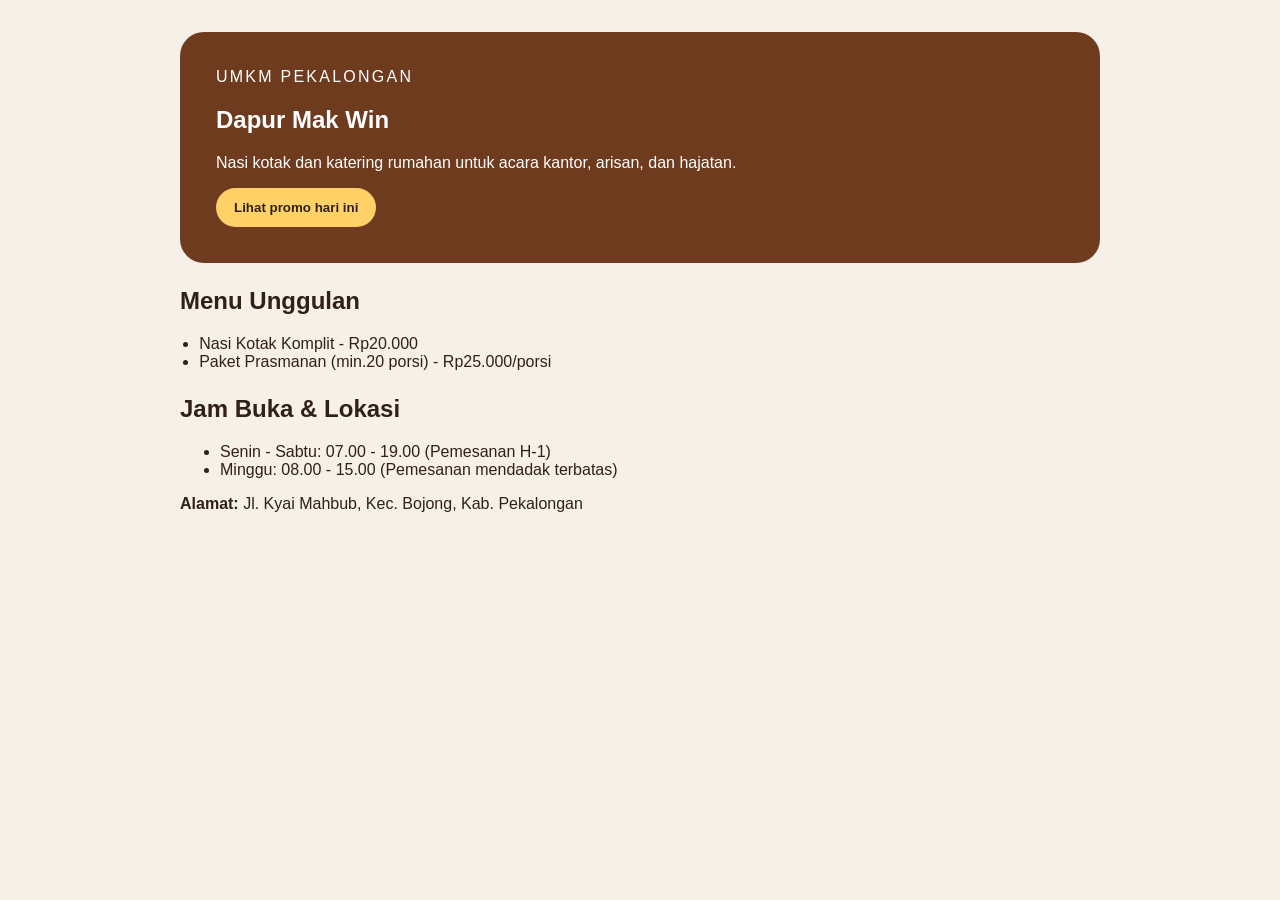
==== index.html @ 3db12737 "feat: tambah section jam buka dan lokasi UMKM" ====
<!doctype html>
<html lang="id">
    <head>
        <meta charset="utf-8" />
        <meta name="viewport" content="width=device-width, initial-scale=1" />
        <title>Dapur Mak Win - Website UMKM</title>
        <link rel="stylesheet" href="css/style.css" />
    </head>
    <body>
        <main class="page">
            <section class="hero">
                <p class="eyebrow">UMKM Pekalongan</p>
                <h1>Dapur Mak Win</h1>
                <p>Nasi kotak dan katering rumahan untuk acara kantor, arisan, dan hajatan.</p>
                <button id="promoButton" type="button">Lihat promo hari ini</button>
            </section>

            <section aria-labelleby="produk-title">
                <h2 id="produk-title">Menu Unggulan</h2>
                <ul class="products">
                    <li>Nasi Kotak Komplit - Rp20.000</li>
                    <li>Paket Prasmanan (min.20 porsi) - Rp25.000/porsi</li>
                </ul>
            </section>
            <section>
                <h2>Jam Buka & Lokasi</h2>
                <ul>
                    <li>Senin - Sabtu: 07.00 - 19.00 (Pemesanan H-1)</li>
                    <li>Minggu: 08.00 - 15.00 (Pemesanan mendadak terbatas)</li>
                </ul>
                <p><strong>Alamat:</strong>  Jl. Kyai Mahbub, Kec. Bojong, Kab. Pekalongan</p>
            </section>
        </main>
        <script src="js/script.js"></script>
    </body>
</html>
---- css/style.css ----
body {
  margin: 0;
  color: #2f2118;
  background: #f6f0e8;
  font-family: Arial, sans-serif;
}

.page {
  max-width: 920px;
  margin: 0 auto;
  padding: 32px 20px;
}

.hero {
  padding: 36px;
  color: white;
  background: #6f3b1f;
  border-radius: 24px;
}

.eyebrow {
  margin: 0 0 8px;
  letter-spacing: 0.14em;
  text-transform: uppercase;
}

.products {
  padding-left: 1.2rem;
}

button {
  padding: 12px 18px;
  color: #2f2118;
  font-weight: 700;
  cursor: pointer;
  background: #ffd166;
  border: 0;
  border-radius: 999px;
}

section:has(h2) {
  margin-top: 24px;
}
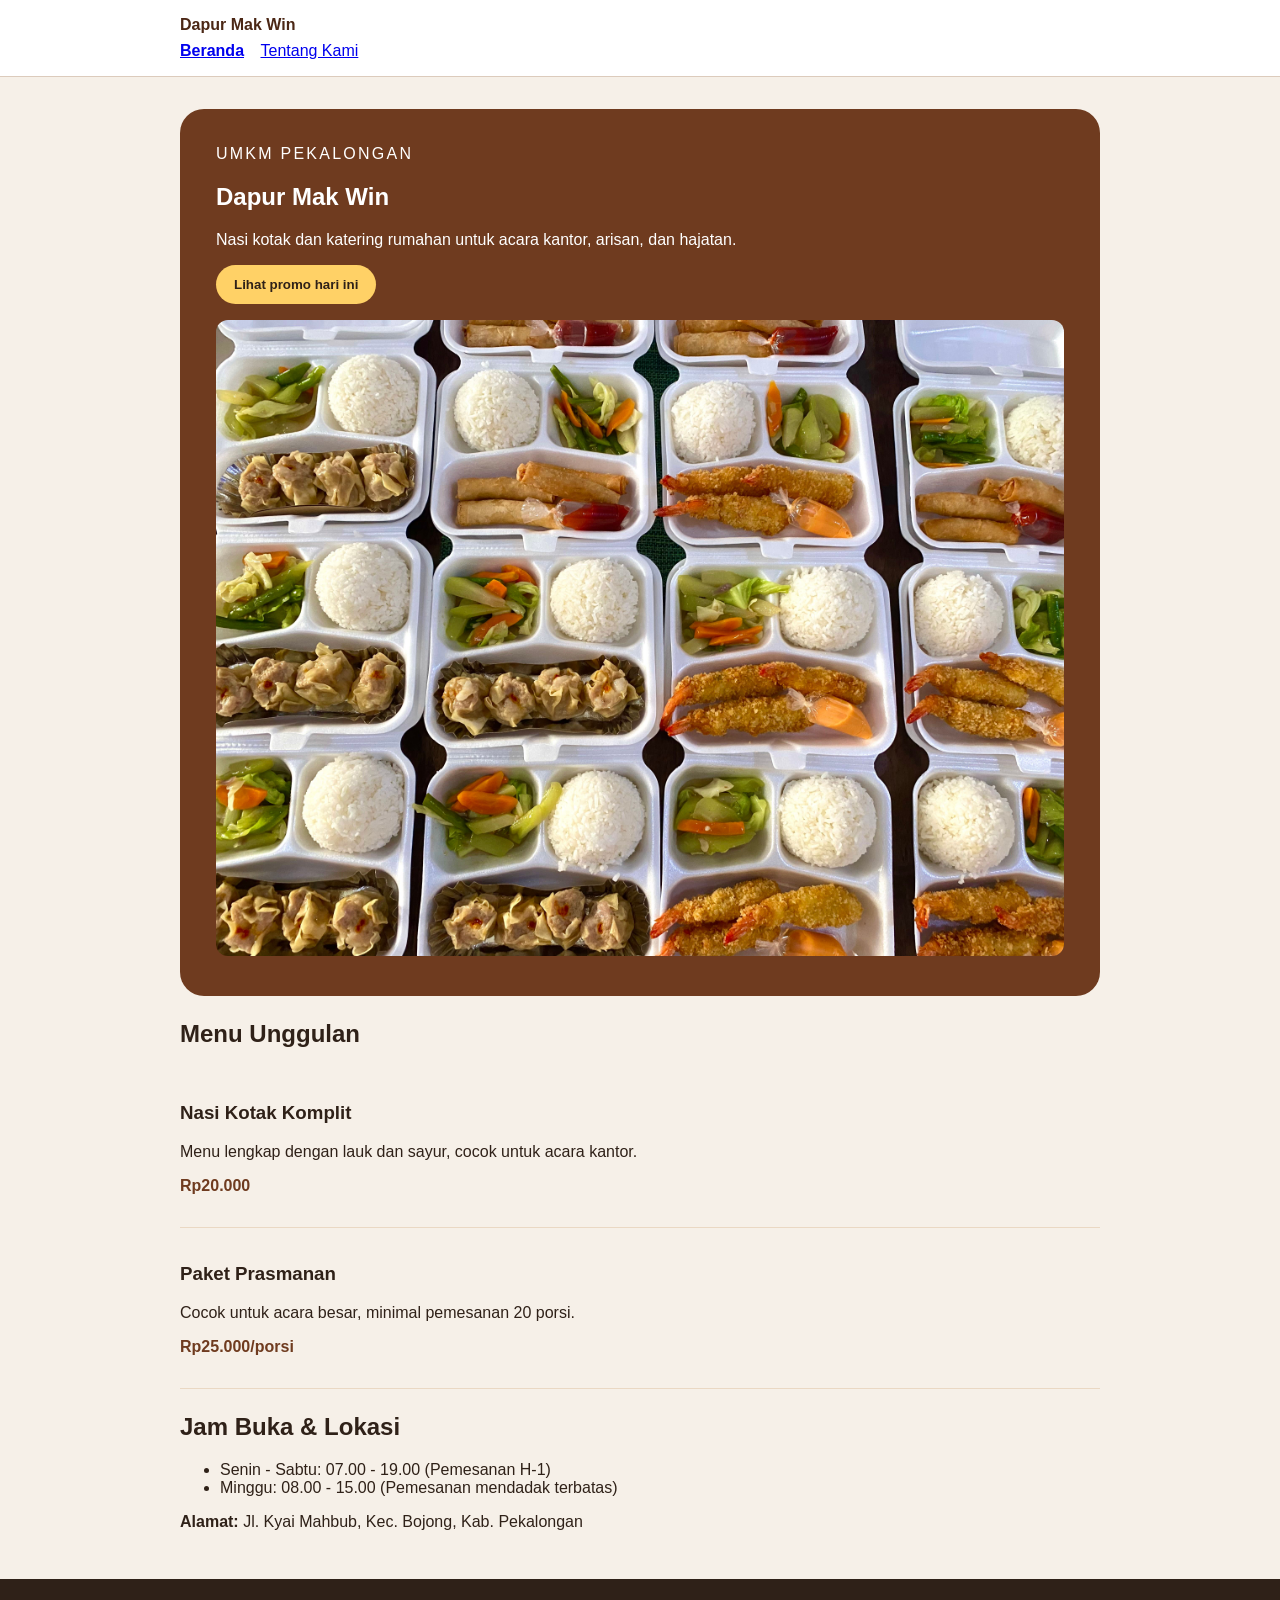
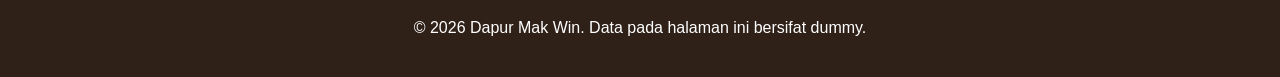
==== commit 7e98fc30: "feat: tambah semantic html dan navigasi dua halaman" ====
--- a/index.html
+++ b/index.html
@@ -7,20 +7,40 @@
         <link rel="stylesheet" href="css/style.css" />
     </head>
     <body>
-        <main class="page">
+    <a class="skip-link" href="#konten">Lewati ke konten utama</a>
+    <header class="site-header">
+        <nav class="nav" aria-label="Navigasi utama">
+            <a class="brand" href="index.html">Dapur Mak Win</a>
+            <ul>
+                <li><a aria-current="page" href="index.html">Beranda</a></li>
+                <li><a href="tentang.html">Tentang Kami</a></li>
+            </ul>
+       </nav>
+    </header>
+
+    <main id="konten" class="page">
             <section class="hero">
                 <p class="eyebrow">UMKM Pekalongan</p>
                 <h1>Dapur Mak Win</h1>
                 <p>Nasi kotak dan katering rumahan untuk acara kantor, arisan, dan hajatan.</p>
                 <button id="promoButton" type="button">Lihat promo hari ini</button>
+                <img src="assets/images/nasi-kotak.jpg" alt="Nasi kotak katering dengan nasi, sayur, dan lauk siap disajikan" />
             </section>
 
             <section aria-labelleby="produk-title">
                 <h2 id="produk-title">Menu Unggulan</h2>
-                <ul class="products">
-                    <li>Nasi Kotak Komplit - Rp20.000</li>
-                    <li>Paket Prasmanan (min.20 porsi) - Rp25.000/porsi</li>
-                </ul>
+                <div class="product-list">
+                    <article class="product-card">
+                        <h3>Nasi Kotak Komplit</h3>
+                        <p>Menu lengkap dengan lauk dan sayur, cocok untuk acara kantor.</p>
+                        <p class="price">Rp20.000</p>
+                    </article>
+                    <article class="product-card">
+                        <h3>Paket Prasmanan</h3>
+                        <p>Cocok untuk acara besar, minimal pemesanan 20 porsi.</p>
+                        <p class="price">Rp25.000/porsi</p>
+                    </article>
+                </div>
             </section>
             <section>
                 <h2>Jam Buka & Lokasi</h2>
@@ -31,6 +51,9 @@
                 <p><strong>Alamat:</strong>  Jl. Kyai Mahbub, Kec. Bojong, Kab. Pekalongan</p>
             </section>
         </main>
+        <footer class="site-footer">
+            <p>&copy; 2026 Dapur Mak Win. Data pada halaman ini bersifat dummy.</p>
+        </footer>
         <script src="js/script.js"></script>
     </body>
 </html>
--- a/css/style.css
+++ b/css/style.css
@@ -40,4 +40,72 @@
 
 section:has(h2) {
   margin-top: 24px;
+}
+
+.skip-link {
+  position: absolute;
+  left: -9999px;
+  padding: 8px 12px;
+  color: white;
+  background: #2f2118;
+}
+.skip-link:focus {
+  top: 8px;
+  left: 8px;
+}
+.site-header {
+  padding: 16px 20px;
+  background: white;
+  border-bottom: 1px solid #dccbbc;
+}
+.nav {
+  max-width: 920px;
+  margin: 0 auto;
+}
+.brand {
+  display: inline-block;
+  margin-bottom: 8px;
+  color: #4b2715;
+  font-weight: 800;
+  text-decoration: none;
+}
+.nav ul {
+  padding: 0;
+  margin: 0;
+  list-style: none;
+}
+.nav li {
+  display: inline-block;
+  margin-right: 12px;
+}
+.nav a[aria-current="page"] {
+  font-weight: 800;
+}
+a:focus-visible,
+button:focus-visible {
+  outline: 3px solid #2563eb;
+  outline-offset: 3px;
+}
+.site-footer {
+  padding: 24px 20px;
+  color: white;
+  text-align: center;
+  background: #2f2118;
+}
+img {
+  max-width: 100%;
+  height: auto;
+  margin-top: 16px;
+  border-radius: 12px;
+}
+.product-list {
+  display: block;
+}
+.product-card {
+  padding: 16px 0;
+  border-bottom: 1px solid #ead8c3;
+}
+.product-card .price {
+  font-weight: 700;
+  color: #6f3b1f;
 }
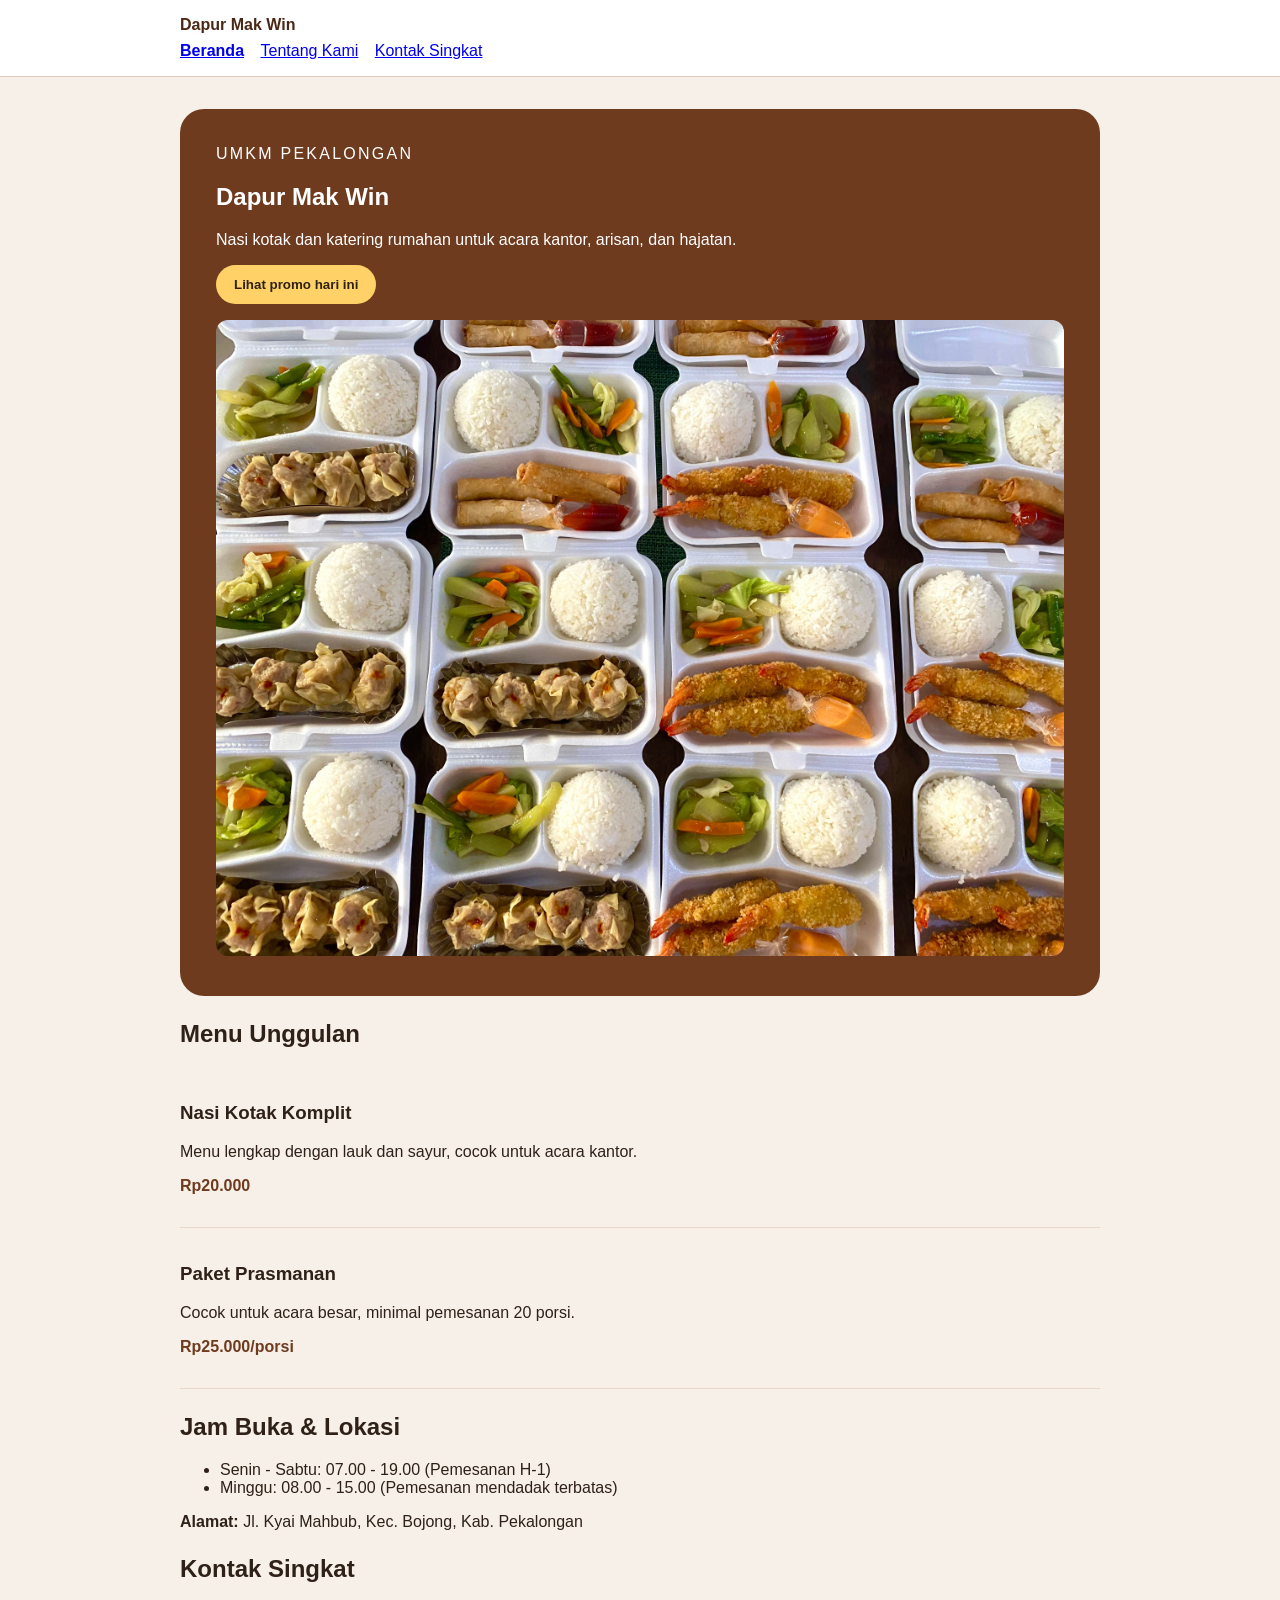
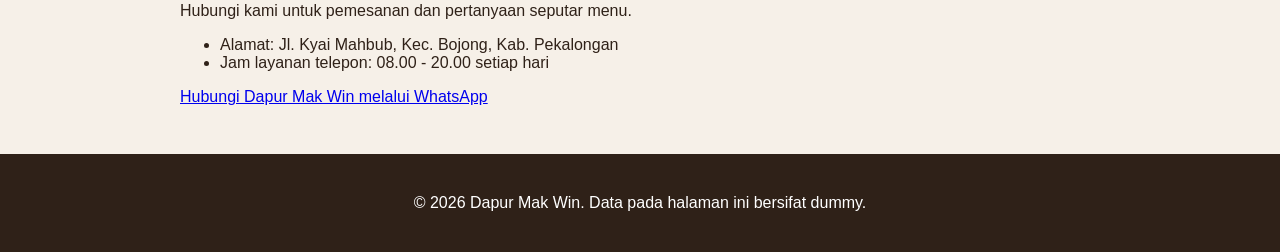
==== commit 68ce76b0: "feat: tambah section kontak singkat" ====
--- a/index.html
+++ b/index.html
@@ -14,6 +14,7 @@
             <ul>
                 <li><a aria-current="page" href="index.html">Beranda</a></li>
                 <li><a href="tentang.html">Tentang Kami</a></li>
+                <li><a href="#kontak">Kontak Singkat</a></li>
             </ul>
        </nav>
     </header>
@@ -50,6 +51,15 @@
                 </ul>
                 <p><strong>Alamat:</strong>  Jl. Kyai Mahbub, Kec. Bojong, Kab. Pekalongan</p>
             </section>
+                        <section id="kontak" aria-labelledby="kontak-title">
+                <h2 id="kontak-title">Kontak Singkat</h2>
+                <p>Hubungi kami untuk pemesanan dan pertanyaan seputar menu.</p>
+                <ul>
+                    <li>Alamat: Jl. Kyai Mahbub, Kec. Bojong, Kab. Pekalongan</li>
+                    <li>Jam layanan telepon: 08.00 - 20.00 setiap hari</li>
+                </ul>
+                <p><a href="https://wa.me/6281234567890">Hubungi Dapur Mak Win melalui WhatsApp</a></p>
+            </section>
         </main>
         <footer class="site-footer">
             <p>&copy; 2026 Dapur Mak Win. Data pada halaman ini bersifat dummy.</p>
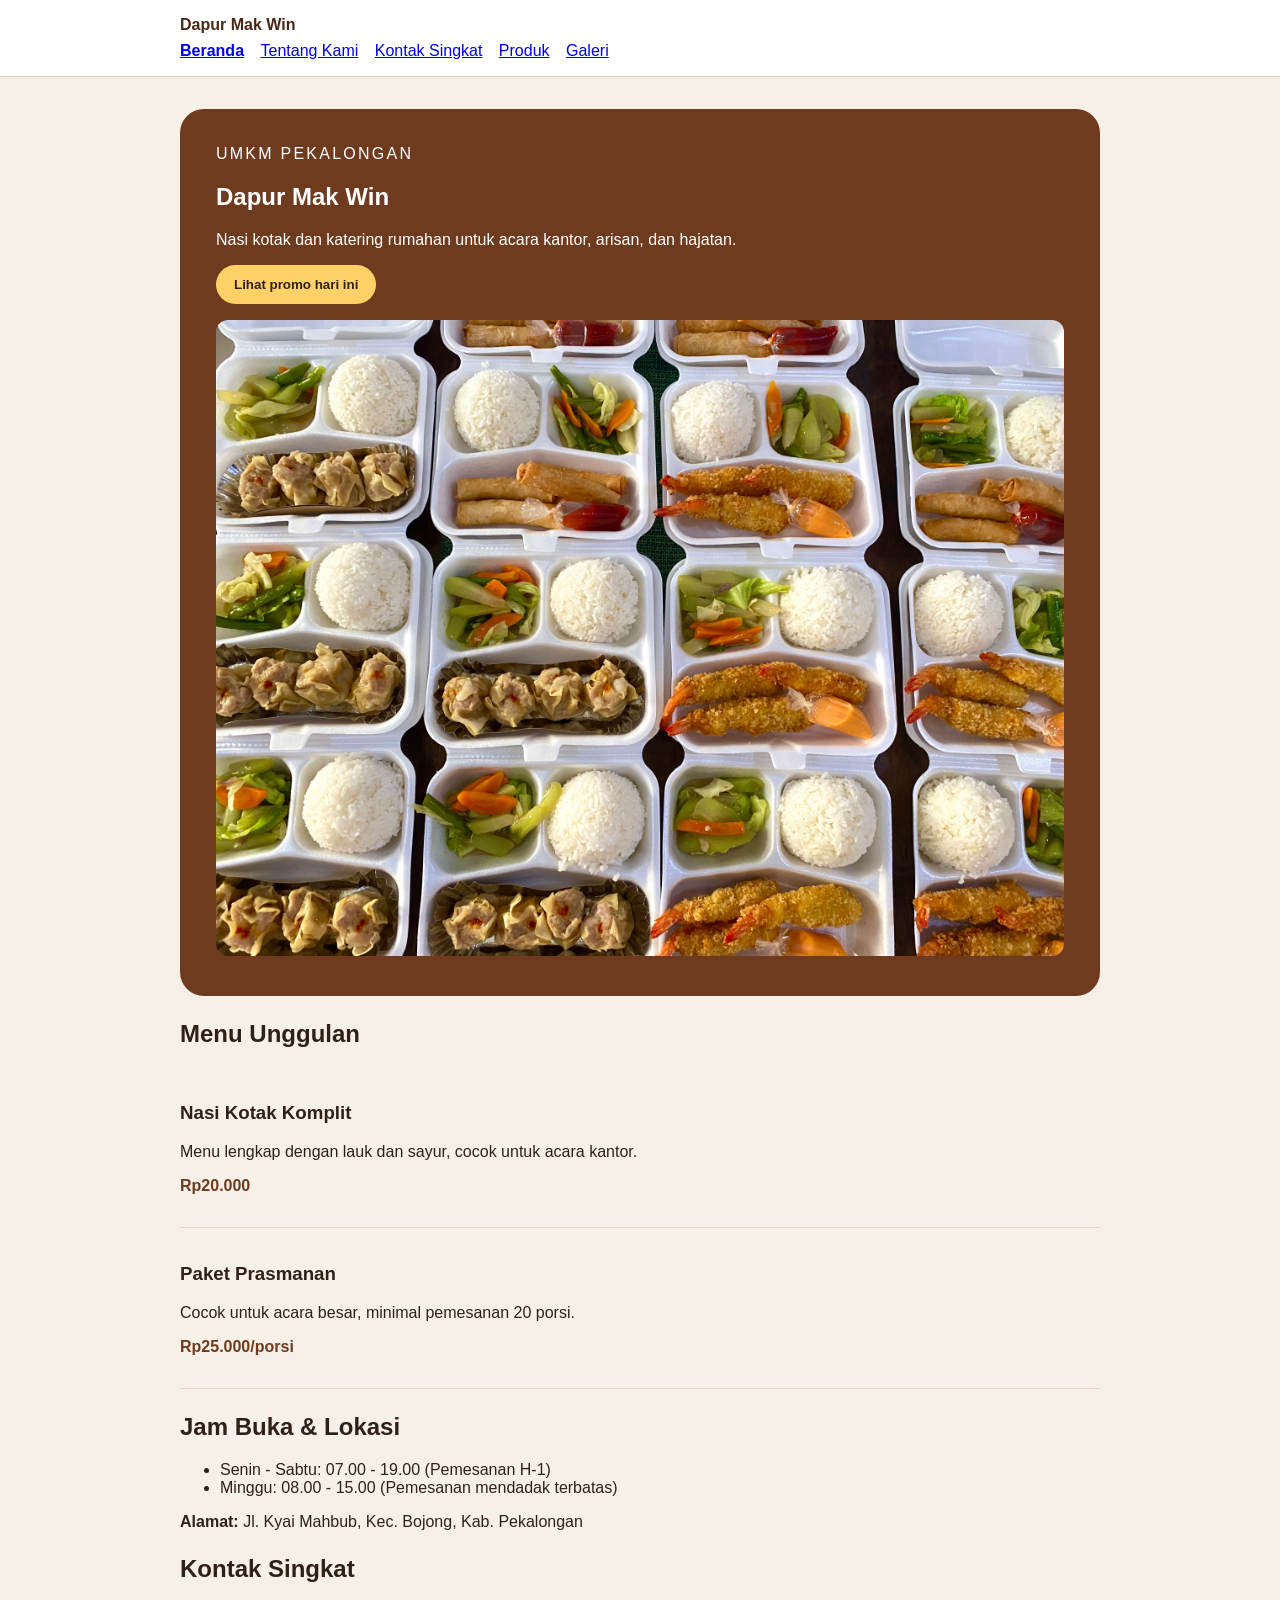
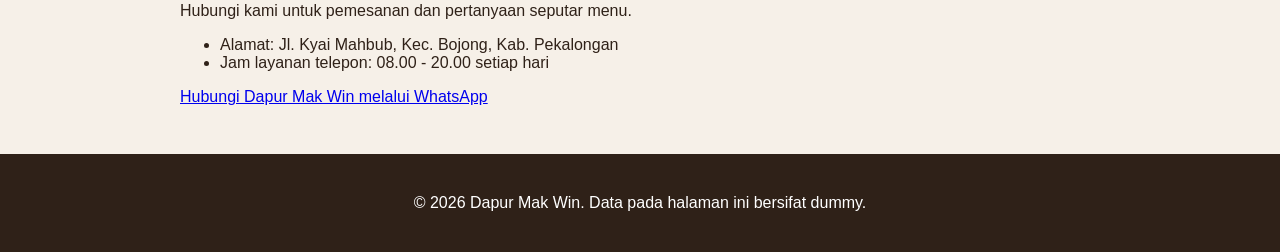
==== commit ed1da43d: "feat: tambah media dan tabel katalog" ====
--- a/index.html
+++ b/index.html
@@ -15,6 +15,8 @@
                 <li><a aria-current="page" href="index.html">Beranda</a></li>
                 <li><a href="tentang.html">Tentang Kami</a></li>
                 <li><a href="#kontak">Kontak Singkat</a></li>
+                <li><a href="produk.html">Produk</a></li>
+                <li><a href="galeri.html">Galeri</a></li>
             </ul>
        </nav>
     </header>
--- a/css/style.css
+++ b/css/style.css
@@ -108,4 +108,27 @@
 .product-card .price {
   font-weight: 700;
   color: #6f3b1f;
+}
+
+figure {
+  margin: 0 0 24px;
+}
+figcaption {
+  margin-top: 8px;
+  color: #6b5b52;
+}
+table {
+  width: 100%;
+  border-collapse: collapse;
+}
+caption {
+  margin-bottom: 8px;
+  font-weight: 700;
+  text-align: left;
+}
+th,
+td {
+  padding: 10px;
+  text-align: left;
+  border: 1px solid #dccbbc;
 }
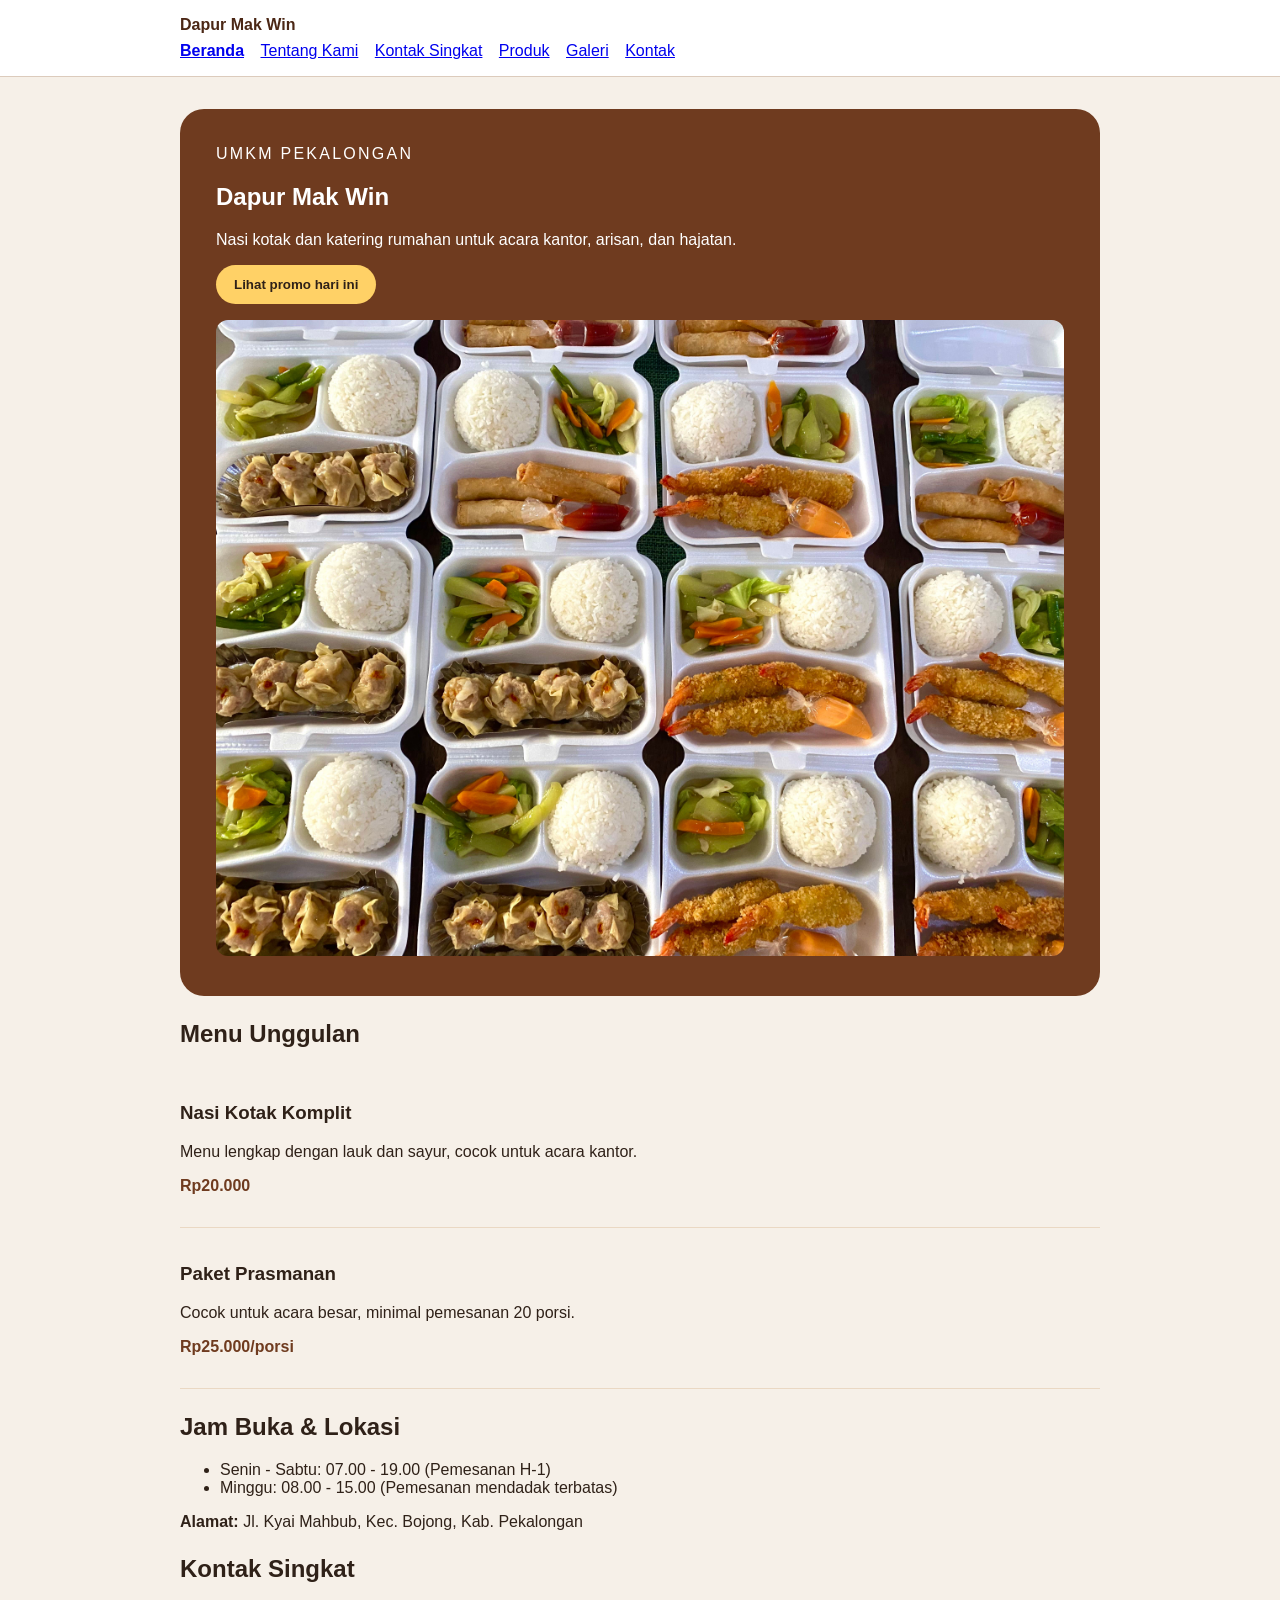
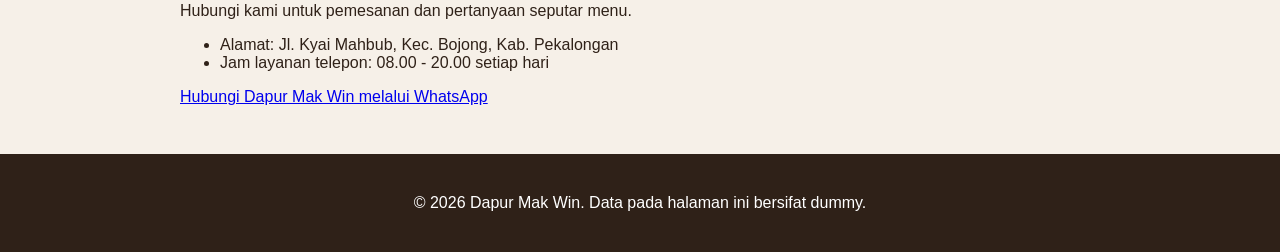
==== commit 95e446c1: "feat: tambah form kontak aksesibel dan preview" ====
--- a/index.html
+++ b/index.html
@@ -17,6 +17,7 @@
                 <li><a href="#kontak">Kontak Singkat</a></li>
                 <li><a href="produk.html">Produk</a></li>
                 <li><a href="galeri.html">Galeri</a></li>
+                <li><a href="kontak.html">Kontak</a></li>
             </ul>
        </nav>
     </header>
--- a/css/style.css
+++ b/css/style.css
@@ -131,4 +131,21 @@
   padding: 10px;
   text-align: left;
   border: 1px solid #dccbbc;
+}
+
+.field {
+  margin-bottom: 16px;
+}
+.field label {
+  display: block;
+  margin-bottom: 6px;
+}
+fieldset {
+  margin: 0 0 16px;
+}
+#preview-form {
+  padding: 16px;
+  white-space: pre-wrap;
+  background: white;
+  border: 1px solid #dccbbc;
 }
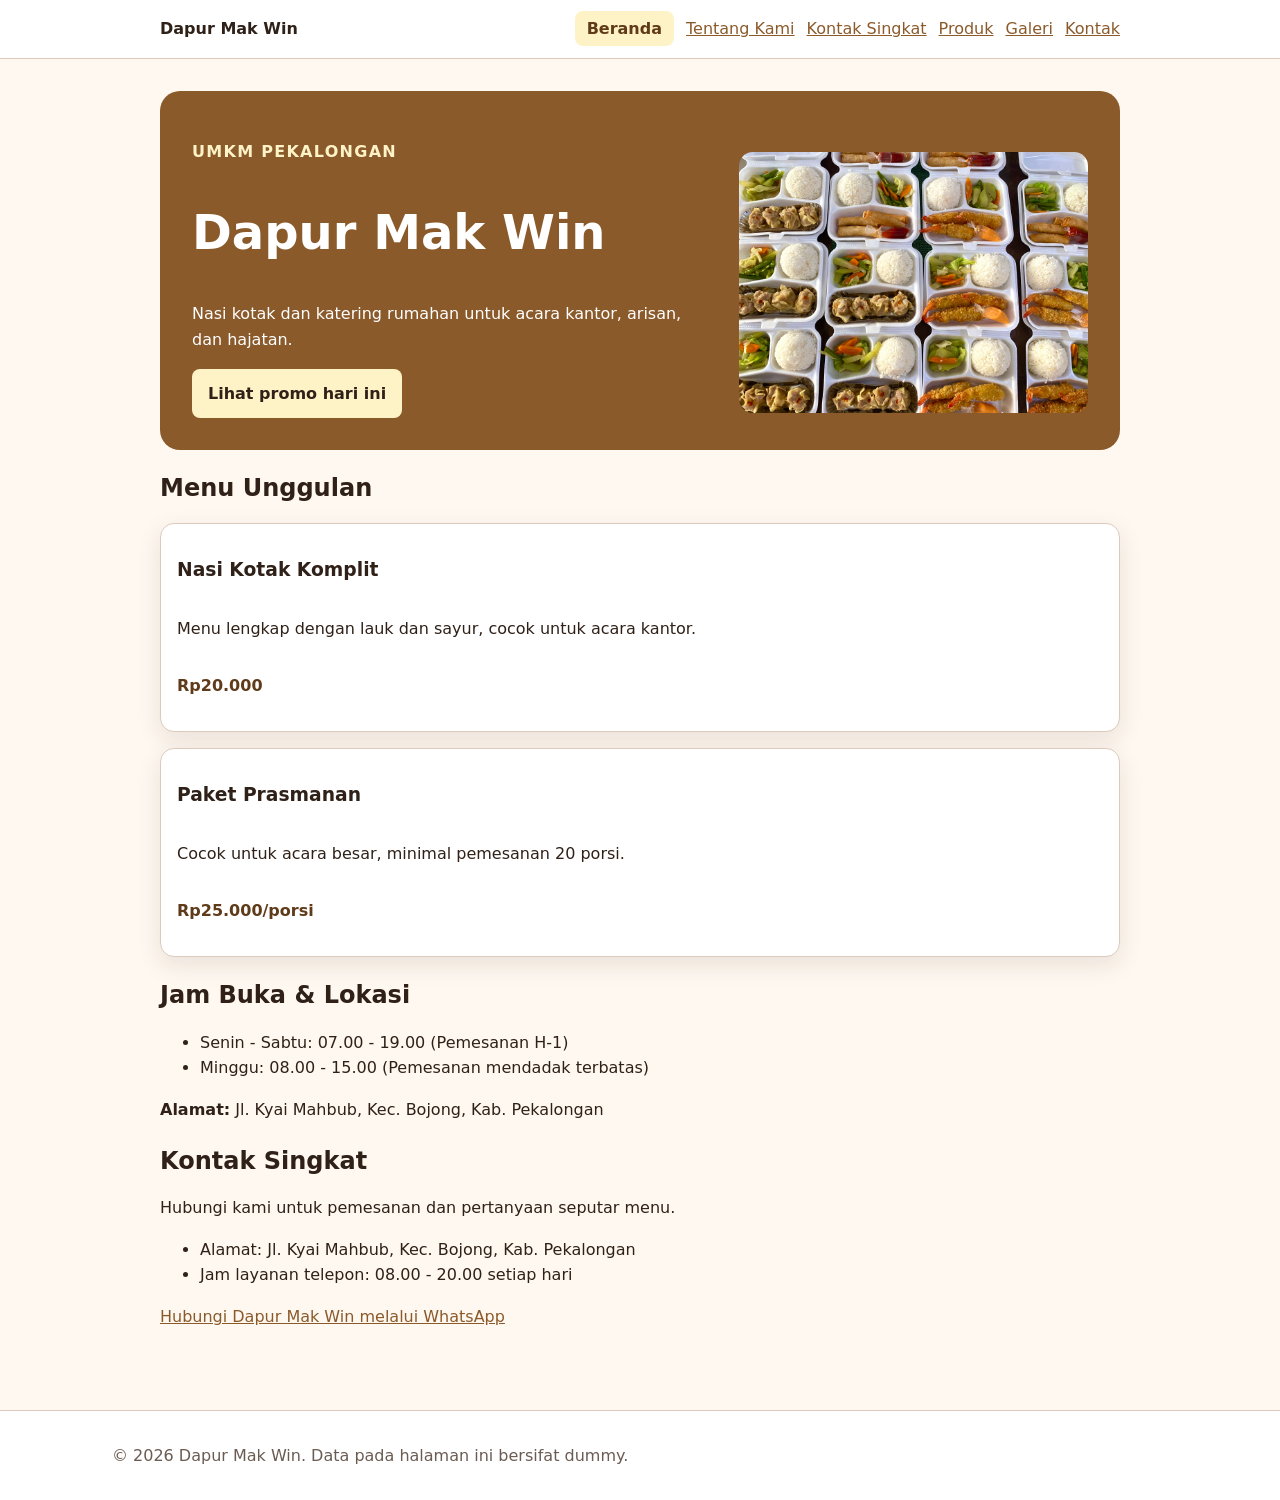
==== commit 0b0528fb: "feat: bangun layout flexbox dan grid" ====
--- a/index.html
+++ b/index.html
@@ -24,14 +24,16 @@
 
     <main id="konten" class="page">
             <section class="hero">
-                <p class="eyebrow">UMKM Pekalongan</p>
-                <h1>Dapur Mak Win</h1>
-                <p>Nasi kotak dan katering rumahan untuk acara kantor, arisan, dan hajatan.</p>
-                <button id="promoButton" type="button">Lihat promo hari ini</button>
-                <img src="assets/images/nasi-kotak.jpg" alt="Nasi kotak katering dengan nasi, sayur, dan lauk siap disajikan" />
+                <div class="hero-content">
+                    <p class="eyebrow">UMKM Pekalongan</p>
+                    <h1>Dapur Mak Win</h1>
+                    <p>Nasi kotak dan katering rumahan untuk acara kantor, arisan, dan hajatan.</p>
+                    <button id="promoButton" type="button">Lihat promo hari ini</button>
+                </div>
+                <img class="hero-image" src="assets/images/nasi-kotak.jpg" alt="Nasi kotak katering dengan nasi, sayur, dan lauk siap disajikan" />
             </section>
 
-            <section aria-labelleby="produk-title">
+            <section aria-labelledby="produk-title">
                 <h2 id="produk-title">Menu Unggulan</h2>
                 <div class="product-list">
                     <article class="product-card">
@@ -54,7 +56,7 @@
                 </ul>
                 <p><strong>Alamat:</strong>  Jl. Kyai Mahbub, Kec. Bojong, Kab. Pekalongan</p>
             </section>
-                        <section id="kontak" aria-labelledby="kontak-title">
+            <section id="kontak" aria-labelledby="kontak-title">
                 <h2 id="kontak-title">Kontak Singkat</h2>
                 <p>Hubungi kami untuk pemesanan dan pertanyaan seputar menu.</p>
                 <ul>
--- a/css/style.css
+++ b/css/style.css
@@ -1,151 +1,414 @@
+:root {
+  /* Warna berbasis fungsi (variasi tema) */
+  --color-primary: #8b5a2b;
+  --color-primary-strong: #5f3b1a;
+  --color-accent: #d97706;
+  --color-success: #16a34a;
+  --color-danger: #dc2626;
+
+  --color-text: #2f2118;
+  --color-muted: #6b5b52;
+  --color-surface: #ffffff;
+  --color-surface-soft: #fff8f0;
+  --color-border: #dccbbc;
+  --color-focus: #1d4ed8;
+
+  /* Spacing */
+  --space-1: 0.5rem;
+  --space-2: 0.75rem;
+  --space-3: 1rem;
+  --space-4: 1.5rem;
+  --space-5: 2rem;
+  --space-6: 2.5rem;
+
+  /* Radius & shadow */
+  --radius-sm: 0.5rem;
+  --radius-md: 0.875rem;
+  --radius-lg: 1.25rem;
+  --shadow-card: 0 0.5rem 1.5rem rgb(47 33 24 / 0.1);
+}
+
+*,
+*::before,
+*::after {
+  box-sizing: border-box;
+}
+
+html {
+  color-scheme: light;
+}
+
 body {
   margin: 0;
-  color: #2f2118;
-  background: #f6f0e8;
-  font-family: Arial, sans-serif;
-}
-
-.page {
-  max-width: 920px;
-  margin: 0 auto;
-  padding: 32px 20px;
-}
-
-.hero {
-  padding: 36px;
-  color: white;
-  background: #6f3b1f;
-  border-radius: 24px;
-}
-
-.eyebrow {
-  margin: 0 0 8px;
-  letter-spacing: 0.14em;
-  text-transform: uppercase;
-}
-
-.products {
-  padding-left: 1.2rem;
-}
-
-button {
-  padding: 12px 18px;
-  color: #2f2118;
-  font-weight: 700;
-  cursor: pointer;
-  background: #ffd166;
-  border: 0;
-  border-radius: 999px;
-}
-
-section:has(h2) {
-  margin-top: 24px;
+  color: var(--color-text);
+  background: var(--color-surface-soft);
+  font-family: system-ui, -apple-system, BlinkMacSystemFont, "Segoe UI", sans-serif;
+  font-size: 1rem;
+  line-height: 1.6;
+}
+
+/* Media, link, focus, skip-link */
+img {
+  max-width: 100%;
+  height: auto;
+  margin-top: var(--space-4);
+  border-radius: var(--radius-md);
+}
+
+a {
+  color: var(--color-primary);
+}
+
+a:hover {
+  color: var(--color-primary-strong);
+}
+
+:focus-visible {
+  outline: 3px solid var(--color-focus);
+  outline-offset: 3px;
 }
 
 .skip-link {
   position: absolute;
-  left: -9999px;
-  padding: 8px 12px;
-  color: white;
-  background: #2f2118;
-}
+  top: -5rem;
+  left: var(--space-3);
+  padding: var(--space-2) var(--space-3);
+  color: var(--color-surface);
+  background: var(--color-text);
+  text-decoration: none;
+}
+
 .skip-link:focus {
-  top: 8px;
-  left: 8px;
-}
-.site-header {
-  padding: 16px 20px;
-  background: white;
-  border-bottom: 1px solid #dccbbc;
-}
-.nav {
-  max-width: 920px;
-  margin: 0 auto;
-}
+  top: var(--space-3);
+}
+
+/* Shell halaman dan navigasi */
+.site-header,
+.site-footer {
+  padding: var(--space-3) var(--space-4);
+  background: var(--color-surface);
+  border-bottom: 1px solid var(--color-border);
+}
+
+.site-footer {
+  margin-top: var(--space-5);
+  color: var(--color-muted);
+  text-align: center;
+  border-top: 1px solid var(--color-border);
+  border-bottom: 0;
+}
+
+.nav,
+.page {
+  width: min(100% - 2rem, 60rem);
+  margin-inline: auto;
+}
+
 .brand {
   display: inline-block;
-  margin-bottom: 8px;
-  color: #4b2715;
+  margin-bottom: var(--space-2);
+  color: var(--color-text);
   font-weight: 800;
   text-decoration: none;
 }
+
 .nav ul {
   padding: 0;
   margin: 0;
   list-style: none;
 }
+
 .nav li {
   display: inline-block;
-  margin-right: 12px;
-}
+  margin: 0 var(--space-2) var(--space-1) 0;
+}
+
 .nav a[aria-current="page"] {
+  padding: var(--space-1) var(--space-2);
+  color: var(--color-primary-strong);
+  font-weight: 700;
+  text-decoration: none;
+  background: #fef3c7;
+  border-radius: var(--radius-sm);
+}
+
+.page {
+  padding-block: var(--space-5);
+}
+
+/* Hero, tipografi, dan tombol */
+.hero {
+  padding: var(--space-5);
+  color: var(--color-surface);
+  background: var(--color-primary);
+  border-radius: var(--radius-md);
+}
+
+h1,
+h2,
+h3 {
+  line-height: 1.2;
+  text-wrap: balance;
+}
+
+h1 {
+  font-size: clamp(2rem, 6vw, 3rem);
+}
+
+p,
+li {
+  max-width: 68ch;
+}
+
+.eyebrow {
+  color: var(--color-primary);
   font-weight: 800;
-}
-a:focus-visible,
-button:focus-visible {
-  outline: 3px solid #2563eb;
-  outline-offset: 3px;
-}
-.site-footer {
-  padding: 24px 20px;
-  color: white;
-  text-align: center;
-  background: #2f2118;
-}
-img {
-  max-width: 100%;
-  height: auto;
-  margin-top: 16px;
-  border-radius: 12px;
-}
-.product-list {
-  display: block;
-}
-.product-card {
-  padding: 16px 0;
-  border-bottom: 1px solid #ead8c3;
-}
-.product-card .price {
+  letter-spacing: 0.08em;
+  text-transform: uppercase;
+}
+
+.hero .eyebrow {
+  color: #fef3c7;
+}
+
+.price {
+  color: var(--color-primary-strong);
+  font-weight: 800;
+}
+
+.button,
+button {
+  display: inline-block;
+  padding: var(--space-2) var(--space-3);
+  color: var(--color-surface);
+  font: inherit;
   font-weight: 700;
-  color: #6f3b1f;
+  text-decoration: none;
+  cursor: pointer;
+  background: var(--color-primary);
+  border: 0;
+  border-radius: var(--radius-sm);
+}
+
+.button:hover,
+button:hover {
+  color: var(--color-surface);
+  background: var(--color-primary-strong);
+}
+
+.hero button {
+  color: var(--color-text);
+  background: #fef3c7;
+}
+
+.hero button:hover {
+  color: var(--color-text);
+  background: #fde68a;
+}
+
+/* Card, media, dan tabel */
+.product-card,
+.media-card,
+table,
+form {
+  margin-block: var(--space-3);
+  padding: var(--space-3);
+  background: var(--color-surface);
+  border: 1px solid var(--color-border);
+  border-radius: var(--radius-md);
+  box-shadow: var(--shadow-card);
 }
 
 figure {
-  margin: 0 0 24px;
-}
-figcaption {
-  margin-top: 8px;
-  color: #6b5b52;
-}
+  margin-inline: 0;
+}
+
+figcaption,
+caption {
+  color: var(--color-muted);
+}
+
 table {
   width: 100%;
   border-collapse: collapse;
-}
+  border-radius: 0;
+}
+
 caption {
-  margin-bottom: 8px;
+  margin-bottom: var(--space-2);
   font-weight: 700;
   text-align: left;
 }
+
 th,
 td {
-  padding: 10px;
+  padding: var(--space-2);
   text-align: left;
-  border: 1px solid #dccbbc;
-}
-
+  border: 1px solid var(--color-border);
+}
+
+th {
+  background: var(--color-surface-soft);
+}
+
+/* Form dan preview */
 .field {
-  margin-bottom: 16px;
-}
-.field label {
+  margin-bottom: var(--space-3);
+}
+
+.field label,
+legend {
   display: block;
-  margin-bottom: 6px;
-}
+  margin-bottom: var(--space-1);
+  font-weight: 700;
+}
+
+.field input,
+.field select,
+.field textarea {
+  width: 100%;
+  padding: var(--space-2);
+  color: inherit;
+  font: inherit;
+  background: var(--color-surface);
+  border: 1px solid var(--color-border);
+  border-radius: var(--radius-sm);
+}
+
+input[type="radio"],
+input[type="checkbox"] {
+  width: auto;
+}
+
 fieldset {
-  margin: 0 0 16px;
-}
+  margin: 0 0 var(--space-3);
+  padding: var(--space-3);
+  border: 1px solid var(--color-border);
+  border-radius: var(--radius-sm);
+}
+
+audio {
+  max-width: 100%;
+}
+
 #preview-form {
-  padding: 16px;
+  padding: var(--space-3);
   white-space: pre-wrap;
-  background: white;
-  border: 1px solid #dccbbc;
-}+  background: var(--color-surface);
+  border: 1px solid var(--color-border);
+  border-radius: var(--radius-sm);
+}
+
+/* --- Bagian lama Anda tetap di bawah ini --- */
+
+.products {
+  padding-left: 1.2rem;
+}
+
+section:has(h2) {
+  margin-top: 24px;
+}
+
+.product-list {
+  display: block;
+}
+
+/* Tugas mandiri – variasi tema */
+.alert-success {
+  padding: var(--space-2) var(--space-3);
+  color: var(--color-surface);
+  background: var(--color-success);
+  border-radius: var(--radius-sm);
+}
+
+.alert-danger {
+  padding: var(--space-2) var(--space-3);
+  color: var(--color-surface);
+  background: var(--color-danger);
+  border-radius: var(--radius-sm);
+}
+
+.hero {
+  background: var(--color-primary);
+  border-radius: var(--radius-lg);
+}
+
+/* ===== P06: Grid ===== */
+
+/* Hero: dua kolom, teks di kiri dan gambar di kanan */
+.hero {
+  display: grid;
+  grid-template-columns: 1.2fr 0.8fr;
+  gap: var(--space-4);
+  align-items: center;
+}
+.hero-image {
+  width: 100%;
+  border-radius: var(--radius-md);
+}
+
+/* Katalog produk: tiga kolom sama lebar */
+.product-grid {
+  display: grid;
+  grid-template-columns: repeat(3, minmax(0, 1fr));
+  gap: var(--space-3);
+}
+
+/* Galeri: dua kolom sama lebar */
+.gallery-grid {
+  display: grid;
+  grid-template-columns: repeat(2, minmax(0, 1fr));
+  gap: var(--space-3);
+}
+
+/* Jarak antar card sudah diatur gap, jadi margin card dinolkan */
+.product-grid .product-card,
+.gallery-grid .media-card {
+  margin-block: 0;
+}
+
+/* ===== P06: Flexbox ===== */
+
+/* Navigasi: brand di kiri, daftar menu di kanan */
+.nav {
+  display: flex;
+  align-items: center;
+  justify-content: space-between;
+  gap: var(--space-3);
+}
+.brand { margin-bottom: 0; }
+.nav ul {
+  display: flex;
+  flex-wrap: wrap;
+  gap: var(--space-2);
+}
+.nav li { margin: 0; }
+
+/* Card produk: isi disusun vertikal */
+.product-card {
+  position: relative;
+  display: flex;
+  flex-direction: column;
+}
+
+/* Badge menempel di pojok kanan atas card */
+.product-badge {
+  position: absolute;
+  top: var(--space-2);
+  right: var(--space-2);
+  padding: 0.25rem var(--space-2);
+  color: var(--color-primary-strong);
+  font-size: 0.875rem;
+  font-weight: 800;
+  background: #fef3c7;
+  border-radius: 999px;
+}
+
+/* Tombol aksi: sejajar satu baris, turun ke bawah card */
+.card-actions {
+  display: flex;
+  align-items: center;
+  flex-wrap: wrap;
+  gap: var(--space-2);
+  margin-top: auto;
+}
